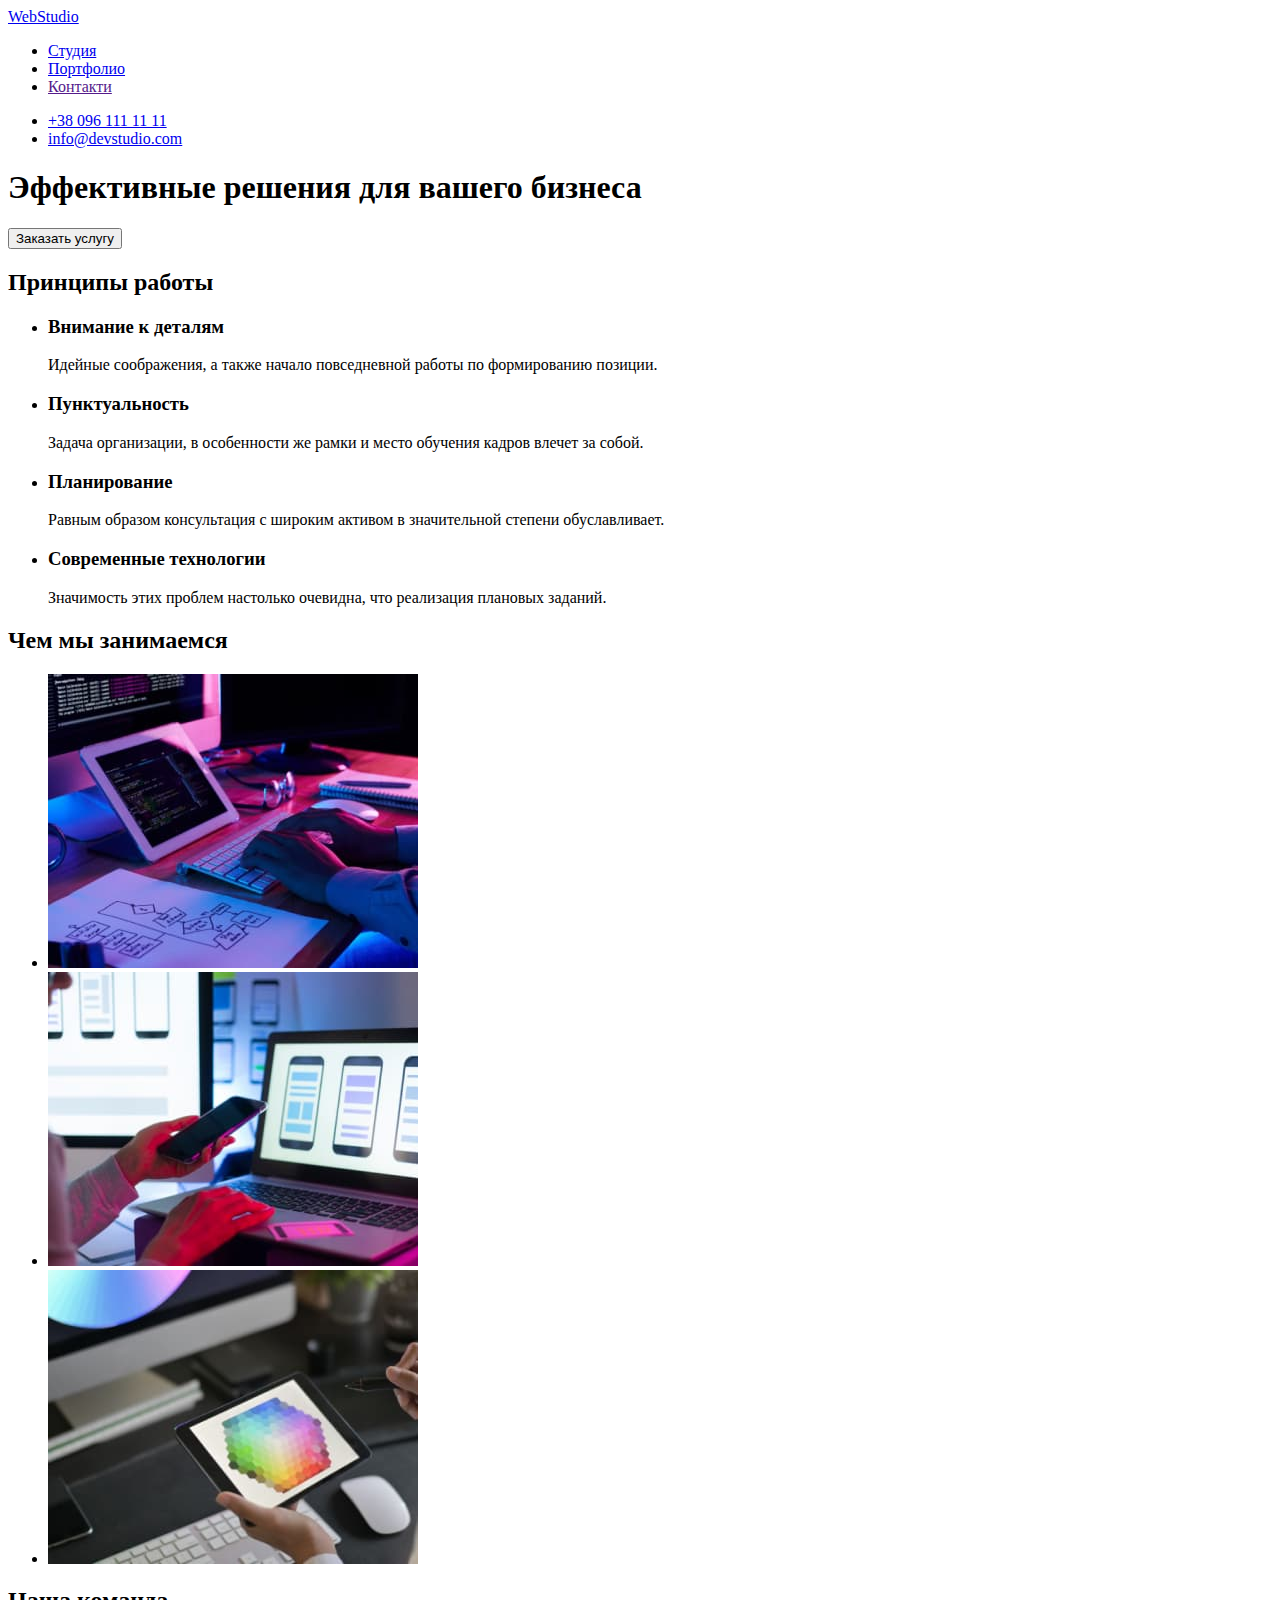
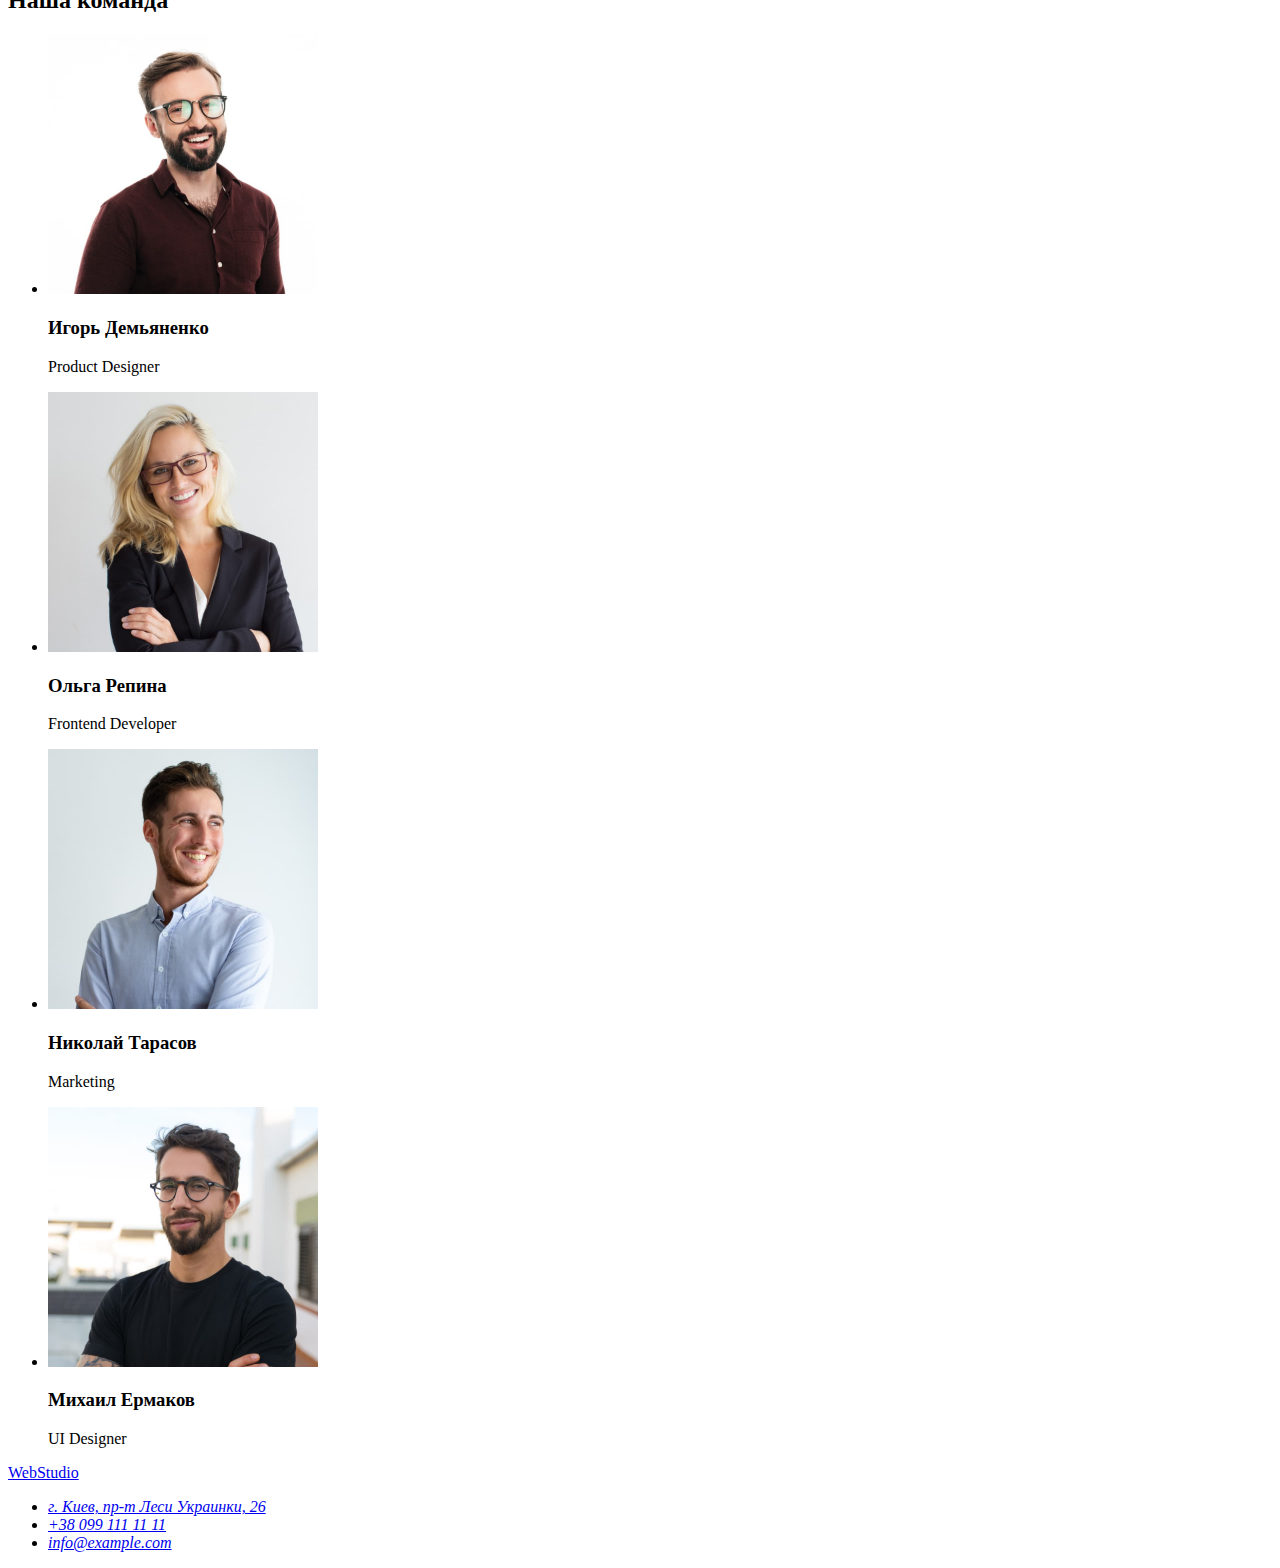
==== index.html @ c74ece43 "Дз-2 верстка сторінки портфоліо" ====
<!DOCTYPE html>
<html lang="ru">
  <head>
    <meta charset="UTF-8" />
    <meta http-equiv="X-UA-Compatible" content="IE=edge" />
    <meta name="viewport" content="width=device-width, initial-scale=1.0" />
    <title>goit-markup-hw-01</title>
  </head>

  <body>
    <header>
      <a href="./index.html">WebStudio</a>
      <nav>
        <ul>
          <li><a href="index.html" class="link current">Студия</a></li>
          <li><a href="portfolio.html">Портфолио</a></li>
          <li><a href="">Контакти</a></li>
        </ul>
      </nav>
      <ul>
        <li>
          <a href="tel:+380961111111">+38 096 111 11 11</a>
        </li>
        <li>
          <a href="mailto:info@devstudio.com">info@devstudio.com</a>
        </li>
      </ul>
    </header>
    <main>
      <section>
        <h1>Эффективные решения для вашего бизнеса</h1>
        <button type="button">Заказать услугу</button>
      </section>
      <section>
        <h2>Принципы работы</h2>
        <ul>
          <li>
            <h3>Внимание к деталям</h3>
            <p>
              Идейные соображения, а также начало повседневной работы по
              формированию позиции.
            </p>
          </li>
          <li>
            <h3>Пунктуальность</h3>
            <p>
              Задача организации, в особенности же рамки и место обучения кадров
              влечет за собой.
            </p>
          </li>
          <li>
            <h3>Планирование</h3>
            <p>
              Равным образом консультация с широким активом в значительной
              степени обуславливает.
            </p>
          </li>
          <li>
            <h3>Современные технологии</h3>
            <p>
              Значимость этих проблем настолько очевидна, что реализация
              плановых заданий.
            </p>
          </li>
        </ul>
      </section>
      <section>
        <h2>Чем мы занимаемся</h2>
        <ul>
          <li>
            <img
              src="./images/box-1.jpg"
              width="370"
              height="294"
              alt="Написання коду"
            />
          </li>
          <li>
            <img
              src="./images/box-2.jpg"
              width="370"
              height="294"
              alt="Дизайн екранів"
            />
          </li>
          <li>
            <img
              src="./images/box-3.jpg"
              width="370"
              height="294"
              alt="Оформлення кольором"
            />
          </li>
        </ul>
      </section>
      <section>
        <h2>Наша команда</h2>
        <ul>
          <li>
            <img
              src="./images/img-1.jpg"
              width="270"
              height="260"
              alt="Игорь Демьяненко"
            />
            <h3>Игорь Демьяненко</h3>
            <p lang="en">Product Designer</p>
          </li>
          <li>
            <img
              src="./images/img-2.jpg"
              width="270"
              height="260"
              alt="Ольга Репина"
            />
            <h3>Ольга Репина</h3>
            <p lang="en">Frontend Developer</p>
          </li>
          <li>
            <img
              src="./images/img-3.jpg"
              width="270"
              height="260"
              alt="Николай Тарасов"
            />
            <h3>Николай Тарасов</h3>
            <p lang="en">Marketing</p>
          </li>
          <li>
            <img
              src="./images/img-4.jpg"
              width="270"
              height="260"
              alt="Михаил Ермаков"
            />
            <h3>Михаил Ермаков</h3>
            <p lang="en">UI Designer</p>
          </li>
        </ul>
      </section>
    </main>

    <footer>
      <a href="WebStudio">WebStudio</a>
      <address>
        <ul>
          <li>
            <a
              href="https://goo.gl/maps/Q8eix4cUSPxJvjgE8"
              target="_blank"
              rel="noopener noreferrer"
              >г. Киев, пр-т Леси Украинки, 26</a
            >
          </li>
          <li><a href="tel:+380991111111">+38 099 111 11 11</a></li>
          <li><a href="mailto:info@example.com">info@example.com</a></li>
        </ul>
      </address>
    </footer>
  </body>
</html>
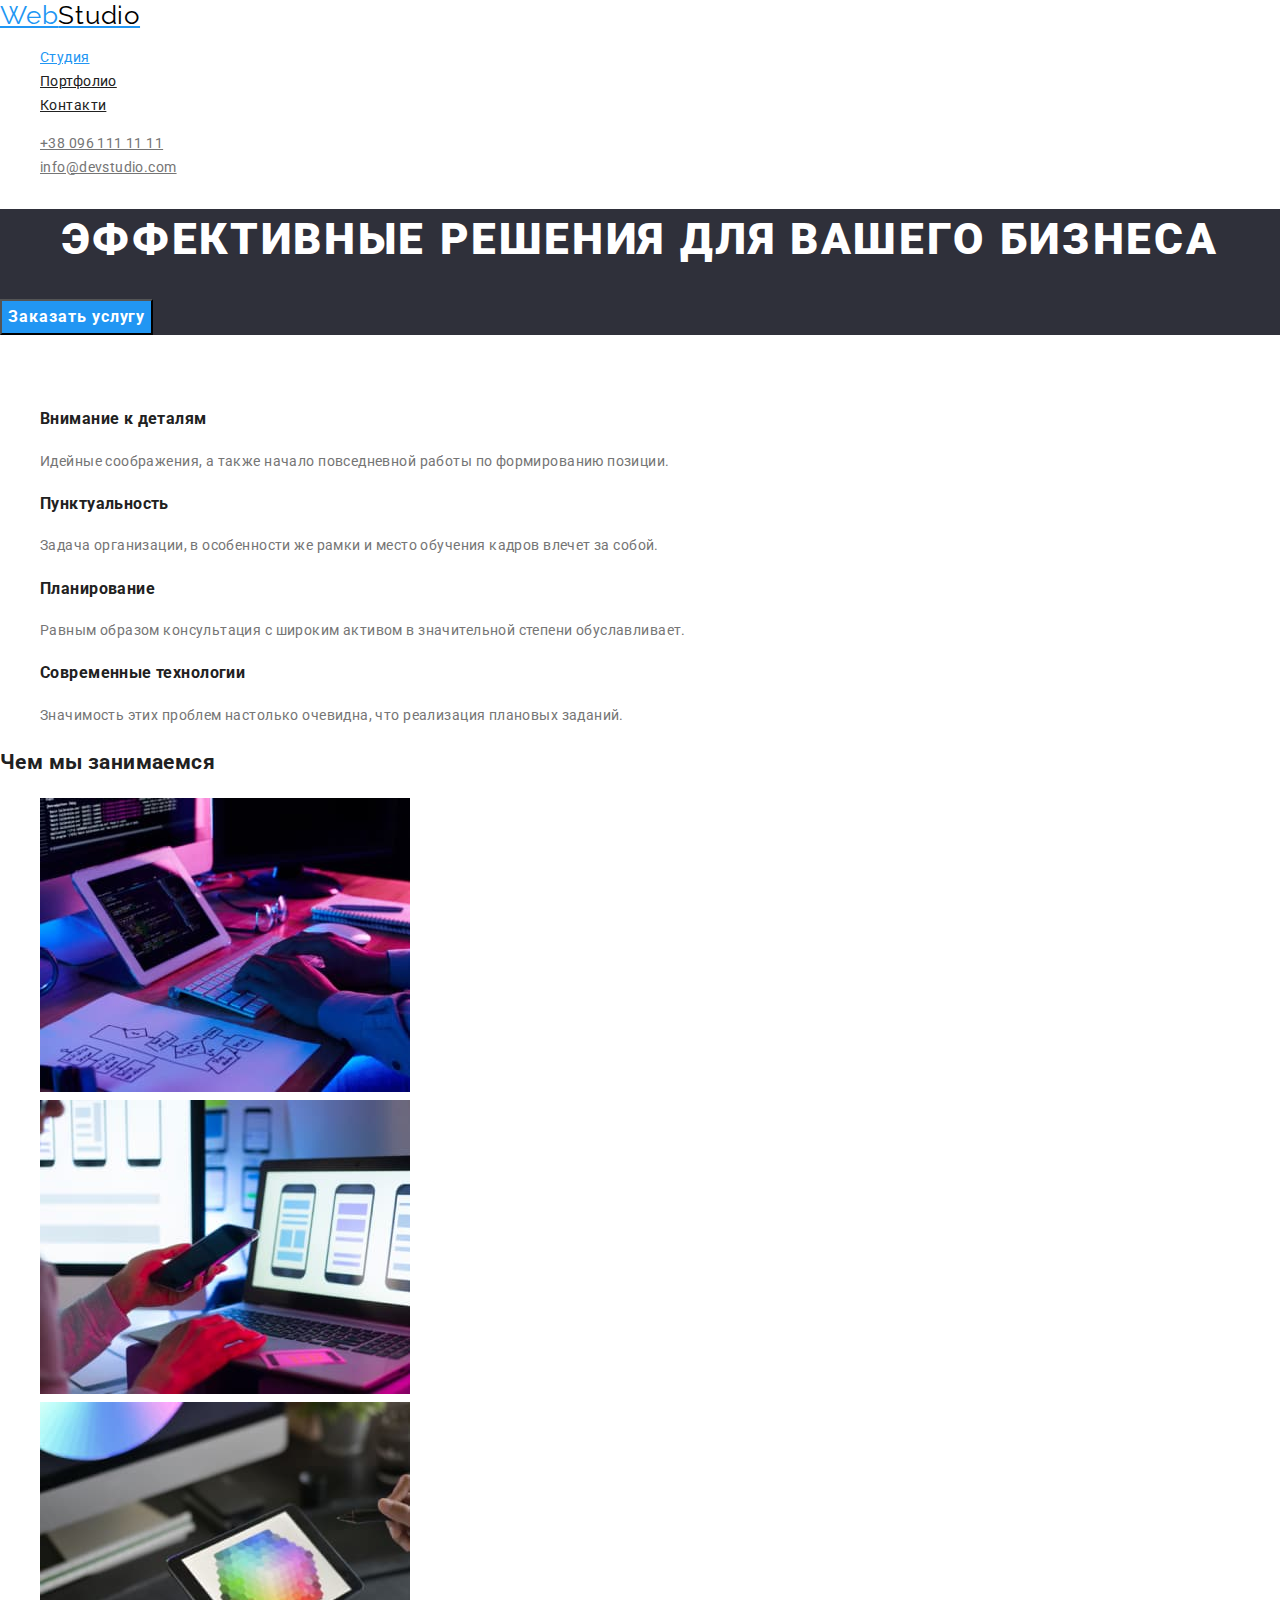
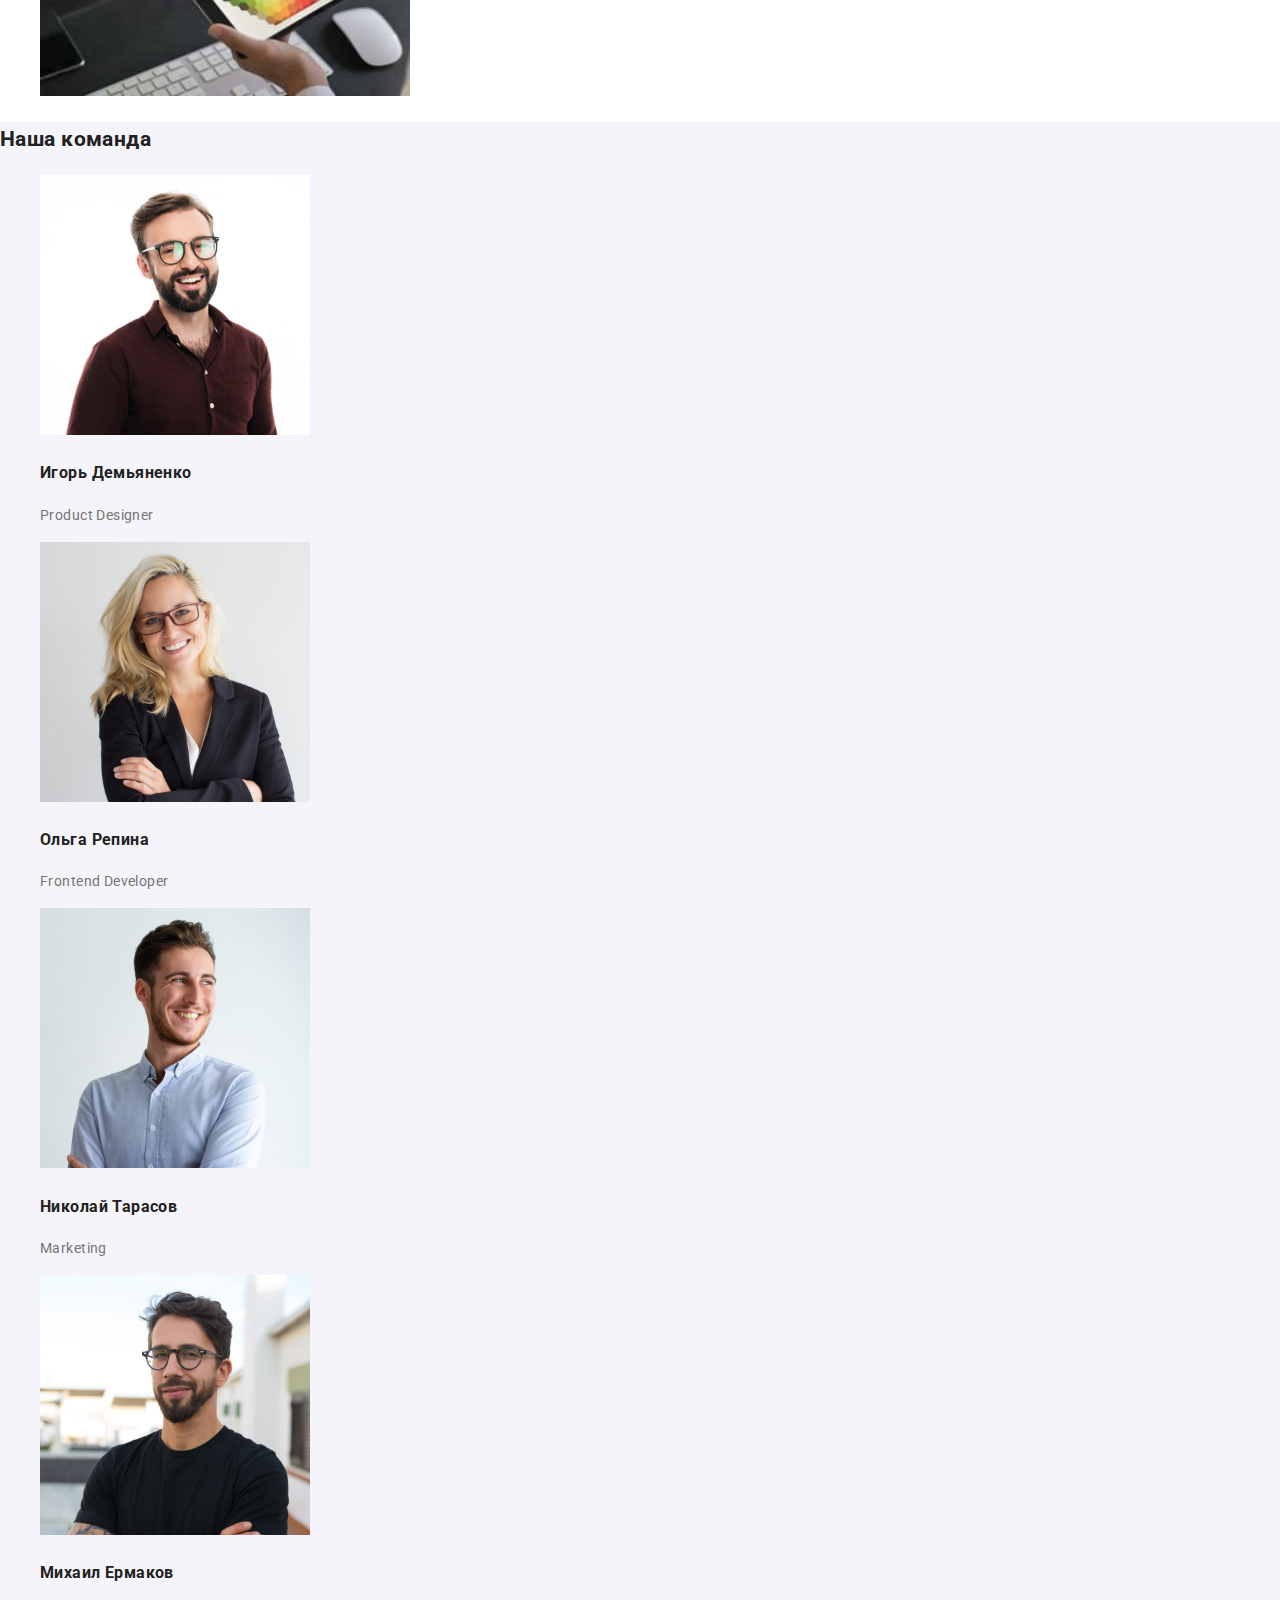
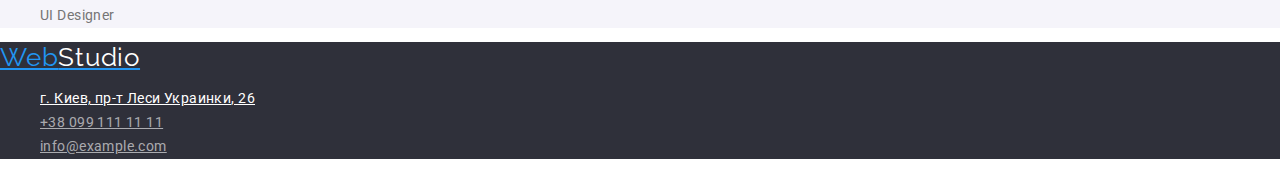
==== commit 1a775b4e: "sunday11.04" ====
--- a/index.html
+++ b/index.html
@@ -5,58 +5,68 @@
     <meta http-equiv="X-UA-Compatible" content="IE=edge" />
     <meta name="viewport" content="width=device-width, initial-scale=1.0" />
     <title>goit-markup-hw-01</title>
+    <link rel="preconnect" href="https://fonts.gstatic.com">
+<link href="https://fonts.googleapis.com/css2?family=Raleway:wght@700&family=Roboto:wght@400;500;700;900&display=swap" rel="stylesheet">
+   <link rel="stylesheet" href="https://cdnjs.cloudflare.com/ajax/libs/modern-normalize/1.0.0/modern-normalize.css">
+<link rel="stylesheet" href="./css/styles.css" />
   </head>
 
   <body>
     <header>
-      <a href="./index.html">WebStudio</a>
-      <nav>
+      <a href="./index.html" class="logo">Web<span class="logo-span">Studio</span></a>
+      <nav class="site-nav">
         <ul>
-          <li><a href="index.html" class="link current">Студия</a></li>
-          <li><a href="portfolio.html">Портфолио</a></li>
-          <li><a href="">Контакти</a></li>
+          <li>
+            <a href="./index.html" class="link current">Студия</a>
+          </li>
+          <li><a href="./portfolio.html" class="link">Портфолио</a></li>
+          <li><a href="" class="link">Контакти</a></li>
         </ul>
       </nav>
-      <ul>
+     <ul>
         <li>
-          <a href="tel:+380961111111">+38 096 111 11 11</a>
+          <a href="tel:+380961111111" class="tel">+38 096 111 11 11</a>
         </li>
         <li>
-          <a href="mailto:info@devstudio.com">info@devstudio.com</a>
+          <a href="mailto:info@devstudio.com" class="mail"
+            >info@devstudio.com</a
+          >
         </li>
       </ul>
     </header>
     <main>
-      <section>
-        <h1>Эффективные решения для вашего бизнеса</h1>
-        <button type="button">Заказать услугу</button>
+      <!--секція герой-->
+      <section class="hero">
+        <h1 class="hero-title">Эффективные решения для вашего бизнеса</h1>
+        <button type="button" class="button hero-btn">Заказать услугу</button>
       </section>
-      <section>
-        <h2>Принципы работы</h2>
-        <ul>
+      <!--секція принципи роботи-->
+      <section class="section">
+        <h2 class="hidden">Принципы работы</h2>
+        <ul class="">
           <li>
-            <h3>Внимание к деталям</h3>
+            <h3 class="section-title">Внимание к деталям</h3>
             <p>
               Идейные соображения, а также начало повседневной работы по
               формированию позиции.
             </p>
           </li>
           <li>
-            <h3>Пунктуальность</h3>
+            <h3 class="section-title">Пунктуальность</h3>
             <p>
               Задача организации, в особенности же рамки и место обучения кадров
               влечет за собой.
             </p>
           </li>
           <li>
-            <h3>Планирование</h3>
+            <h3 class="section-title">Планирование</h3>
             <p>
               Равным образом консультация с широким активом в значительной
               степени обуславливает.
             </p>
           </li>
           <li>
-            <h3>Современные технологии</h3>
+            <h3 class="section-title">Современные технологии</h3>
             <p>
               Значимость этих проблем настолько очевидна, что реализация
               плановых заданий.
@@ -64,8 +74,9 @@
           </li>
         </ul>
       </section>
-      <section>
-        <h2>Чем мы занимаемся</h2>
+      <!--секція перелік послуг-->
+      <section class="section">
+        <h2 class="section-title">Чем мы занимаемся</h2>
         <ul>
           <li>
             <img
@@ -92,9 +103,10 @@
             />
           </li>
         </ul>
-      </section>
-      <section>
-        <h2>Наша команда</h2>
+      </section class="section">
+      <!--секція команда-->
+      <section class="section-team">
+        <h2 class="section-title">Наша команда</h2>
         <ul>
           <li>
             <img
@@ -103,7 +115,7 @@
               height="260"
               alt="Игорь Демьяненко"
             />
-            <h3>Игорь Демьяненко</h3>
+            <h3 class="section-title">Игорь Демьяненко</h3>
             <p lang="en">Product Designer</p>
           </li>
           <li>
@@ -113,7 +125,7 @@
               height="260"
               alt="Ольга Репина"
             />
-            <h3>Ольга Репина</h3>
+            <h3 class="section-title">Ольга Репина</h3>
             <p lang="en">Frontend Developer</p>
           </li>
           <li>
@@ -123,7 +135,7 @@
               height="260"
               alt="Николай Тарасов"
             />
-            <h3>Николай Тарасов</h3>
+            <h3 class="section-title">Николай Тарасов</h3>
             <p lang="en">Marketing</p>
           </li>
           <li>
@@ -133,15 +145,15 @@
               height="260"
               alt="Михаил Ермаков"
             />
-            <h3>Михаил Ермаков</h3>
+            <h3 class="section-title">Михаил Ермаков</h3>
             <p lang="en">UI Designer</p>
           </li>
         </ul>
       </section>
     </main>
-
-    <footer>
-      <a href="WebStudio">WebStudio</a>
+    <!--футер-->
+    <footer class="footer">
+       <a href="./index.html" class="logo">Web<span class="logo-span-footer">Studio</span></a>
       <address>
         <ul>
           <li>
@@ -149,11 +161,18 @@
               href="https://goo.gl/maps/Q8eix4cUSPxJvjgE8"
               target="_blank"
               rel="noopener noreferrer"
+              class="address office"
               >г. Киев, пр-т Леси Украинки, 26</a
             >
           </li>
-          <li><a href="tel:+380991111111">+38 099 111 11 11</a></li>
-          <li><a href="mailto:info@example.com">info@example.com</a></li>
+          <li>
+            <a href="tel:+380991111111" class="address">+38 099 111 11 11</a>
+          </li>
+          <li>
+            <a href="mailto:info@example.com" class="address"
+              >info@example.com</a
+            >
+          </li>
         </ul>
       </address>
     </footer>
--- a/css/styles.css
+++ b/css/styles.css
@@ -0,0 +1,126 @@
+/* основний колір фону #ffffff*/
+/*  колір тексту заголовків #212121 */
+/*  колір тексту абзаців #757575 */
+/* акцентні кольори: блакитний- #2196F3; білий-#FFFFFF */
+/* футер і герой - background: #2F303A; */
+/* команда, кнопки фільтру- background: #F5F4FA */
+/* рамки- border: 1px solid #EEEEEE; */
+:root {
+  --primary-text-color: #757575;
+  --title-text-color: #212121;
+  --accent-color: #2196f3;
+  --white-color: #ffffff;
+  --secondary-bg-color: #f5f4fa;
+  --darck-bg-color: #2f303a;
+  --main-font: "Roboto", sans-serif;
+  --logo-font: "Raleway", sans-serif;
+}
+body {
+  background: var(--white-color);
+  color: var(--primary-text-color);
+  font-family: var(--main-font);
+  font-size: 14px;
+  line-height: 1.71;
+  letter-spacing: 0.03em;
+}
+ul {
+  list-style: none;
+}
+/* site-nav */
+.site-nav .link {
+  color: var(--title-text-color);
+}
+.site-nav .link:hover,
+.site-nav .link:focus {
+  color: var(--accent-color);
+}
+.site-nav .link.current {
+  color: var(--accent-color);
+}
+.logo {
+  font-family: var(--logo-font);
+  font-size: 26px;
+  line-height: 31px;
+  letter-spacing: 0.03em;
+  color: var(--accent-color);
+}
+.logo-span {
+  color: #000000;
+}
+.mail,
+.tel {
+  color: var(--primary-text-color);
+}
+.tel:hover,
+.tel:focus {
+  color: var(--accent-color);
+}
+.mail:hover,
+.mail:focus {
+  color: var(--accent-color);
+}
+
+/* hero */
+
+.hero {
+  background: var(--darck-bg-color);
+  color: var(--white-color);
+}
+.hero-title {
+  font-weight: 900;
+  font-size: 44px;
+  line-height: 60px;
+  text-align: center;
+  letter-spacing: 0.06em;
+  text-transform: uppercase;
+}
+.hero-btn {
+  background-color: var(--accent-color);
+  font-weight: bold;
+  font-size: 16px;
+  line-height: 30px;
+  display: flex;
+  align-items: center;
+  text-align: center;
+  letter-spacing: 0.06em;
+  color: var(--white-color);
+}
+/* main */
+.section-title {
+  color: var(--title-text-color);
+}
+.hidden {
+  visibility: hidden;
+}
+/* section-team */
+.section-team {
+  background-color: var(--secondary-bg-color);
+}
+/* footer */
+.footer {
+  background-color: var(--darck-bg-color);
+}
+.logo-span-footer {
+  color: var(--white-color);
+}
+.address {
+  color: rgba(255, 255, 255, 0.6);
+  font-style: normal;
+}
+.address.office {
+  color: var(--white-color);
+}
+/* portfoio page */
+.filter-btn {
+  font-weight: 500;
+  font-size: 16px;
+  line-height: 26px;
+  text-align: center;
+  letter-spacing: 0.03em;
+  color: var(--title-text-color);
+  background: var(--secondary-bg-color);
+}
+.filter-btn:hover,
+.filter-btn:focus {
+  background-color: var(--accent-color);
+}
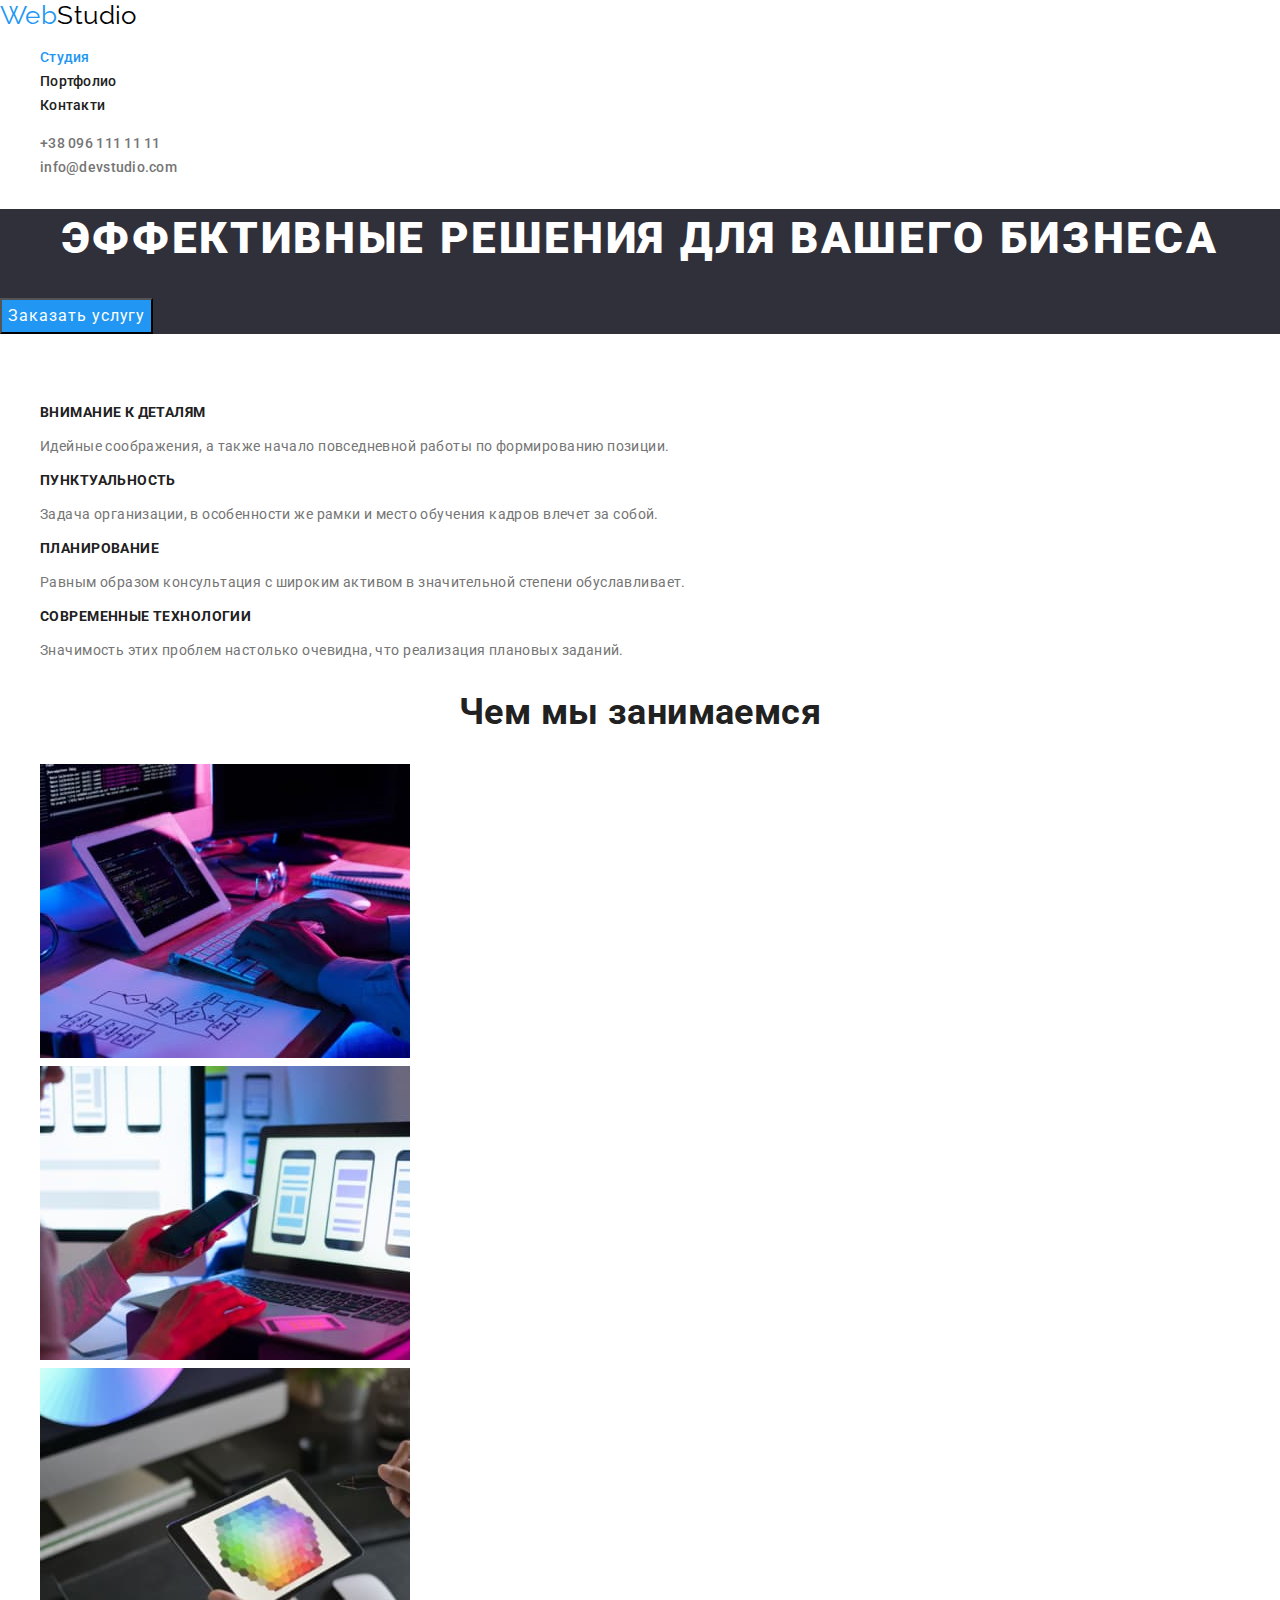
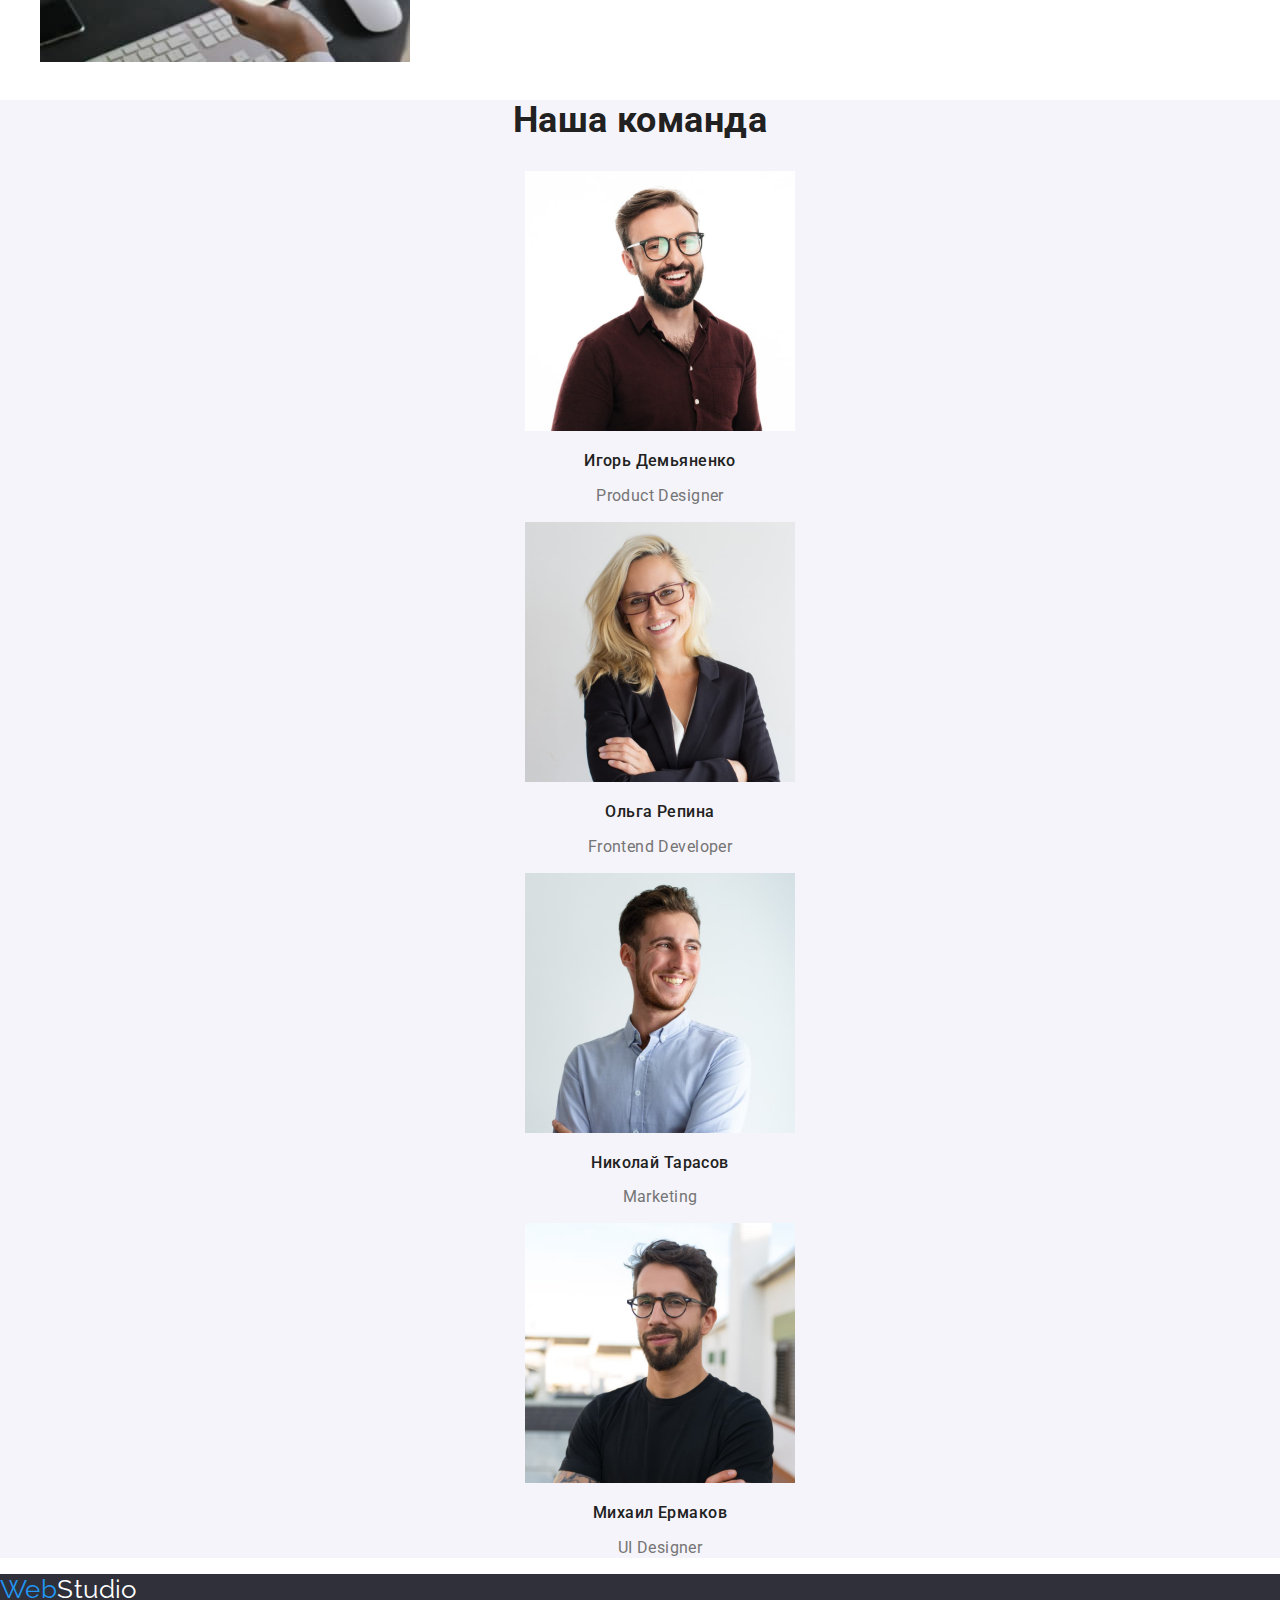
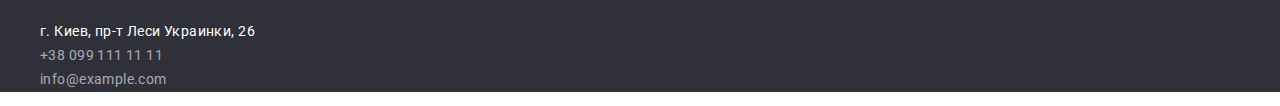
==== commit dd680546: "ДЗ-2 готово" ====
--- a/index.html
+++ b/index.html
@@ -41,9 +41,9 @@
         <button type="button" class="button hero-btn">Заказать услугу</button>
       </section>
       <!--секція принципи роботи-->
-      <section class="section">
+      <section class="section about">
         <h2 class="hidden">Принципы работы</h2>
-        <ul class="">
+        <ul>
           <li>
             <h3 class="section-title">Внимание к деталям</h3>
             <p>
@@ -115,7 +115,7 @@
               height="260"
               alt="Игорь Демьяненко"
             />
-            <h3 class="section-title">Игорь Демьяненко</h3>
+            <h3 class="section-title team-title">Игорь Демьяненко</h3>
             <p lang="en">Product Designer</p>
           </li>
           <li>
@@ -125,7 +125,7 @@
               height="260"
               alt="Ольга Репина"
             />
-            <h3 class="section-title">Ольга Репина</h3>
+            <h3 class="section-title team-title">Ольга Репина</h3>
             <p lang="en">Frontend Developer</p>
           </li>
           <li>
@@ -135,7 +135,7 @@
               height="260"
               alt="Николай Тарасов"
             />
-            <h3 class="section-title">Николай Тарасов</h3>
+            <h3 class="section-title team-title">Николай Тарасов</h3>
             <p lang="en">Marketing</p>
           </li>
           <li>
@@ -145,7 +145,7 @@
               height="260"
               alt="Михаил Ермаков"
             />
-            <h3 class="section-title">Михаил Ермаков</h3>
+            <h3 class="section-title team-title">Михаил Ермаков</h3>
             <p lang="en">UI Designer</p>
           </li>
         </ul>
@@ -154,22 +154,22 @@
     <!--футер-->
     <footer class="footer">
        <a href="./index.html" class="logo">Web<span class="logo-span-footer">Studio</span></a>
-      <address>
+      <address class="address">
         <ul>
           <li>
             <a
               href="https://goo.gl/maps/Q8eix4cUSPxJvjgE8"
               target="_blank"
               rel="noopener noreferrer"
-              class="address office"
+              class="address-link office"
               >г. Киев, пр-т Леси Украинки, 26</a
             >
           </li>
           <li>
-            <a href="tel:+380991111111" class="address">+38 099 111 11 11</a>
+            <a href="tel:+380991111111" class="address-link">+38 099 111 11 11</a>
           </li>
           <li>
-            <a href="mailto:info@example.com" class="address"
+            <a href="mailto:info@example.com" class="address-link"
               >info@example.com</a
             >
           </li>
--- a/css/styles.css
+++ b/css/styles.css
@@ -29,6 +29,11 @@
 /* site-nav */
 .site-nav .link {
   color: var(--title-text-color);
+  text-decoration: none;
+  font-weight: 500;
+  font-size: 14px;
+  line-height: 1.14;
+  letter-spacing: 0.02em;
 }
 .site-nav .link:hover,
 .site-nav .link:focus {
@@ -40,9 +45,9 @@
 .logo {
   font-family: var(--logo-font);
   font-size: 26px;
-  line-height: 31px;
-  letter-spacing: 0.03em;
+  line-height: 1.19;
   color: var(--accent-color);
+  text-decoration: none;
 }
 .logo-span {
   color: #000000;
@@ -50,6 +55,11 @@
 .mail,
 .tel {
   color: var(--primary-text-color);
+  text-decoration: none;
+  font-weight: 500;
+  font-size: 14px;
+  line-height: 1.14;
+  letter-spacing: 0.02em;
 }
 .tel:hover,
 .tel:focus {
@@ -69,16 +79,15 @@
 .hero-title {
   font-weight: 900;
   font-size: 44px;
-  line-height: 60px;
+  line-height: 1.36;
   text-align: center;
   letter-spacing: 0.06em;
   text-transform: uppercase;
 }
 .hero-btn {
   background-color: var(--accent-color);
-  font-weight: bold;
   font-size: 16px;
-  line-height: 30px;
+  line-height: 1.87;
   display: flex;
   align-items: center;
   text-align: center;
@@ -88,14 +97,33 @@
 /* main */
 .section-title {
   color: var(--title-text-color);
+  font-size: 36px;
+  line-height: 1.16;
+  text-align: center;
 }
+.about .section-title {
+  font-size: 14px;
+  line-height: 1.14;
+  text-transform: uppercase;
+  text-align: left;
+}
+
 .hidden {
   visibility: hidden;
 }
 /* section-team */
 .section-team {
   background-color: var(--secondary-bg-color);
+  font-size: 16px;
+  line-height: 1.18;
+  text-align: center;
 }
+.team-title {
+  font-weight: 500;
+  font-size: 16px;
+  line-height: 1.18;
+}
+
 /* footer */
 .footer {
   background-color: var(--darck-bg-color);
@@ -103,22 +131,31 @@
 .logo-span-footer {
   color: var(--white-color);
 }
-.address {
+.address-link {
   color: rgba(255, 255, 255, 0.6);
   font-style: normal;
+  text-decoration: none;
 }
-.address.office {
+.address-link.office {
   color: var(--white-color);
 }
 /* portfoio page */
+.portfolio {
+  font-size: 16px;
+  line-height: 1.87;
+}
+.portfolio .section-title {
+  text-align: left;
+  font-size: 18px;
+  line-height: 2;
+  letter-spacing: 0.06em;
+}
 .filter-btn {
-  font-weight: 500;
-  font-size: 16px;
-  line-height: 26px;
-  text-align: center;
-  letter-spacing: 0.03em;
   color: var(--title-text-color);
   background: var(--secondary-bg-color);
+  font-weight: 500;
+  line-height: 1.62;
+  text-align: center;
 }
 .filter-btn:hover,
 .filter-btn:focus {
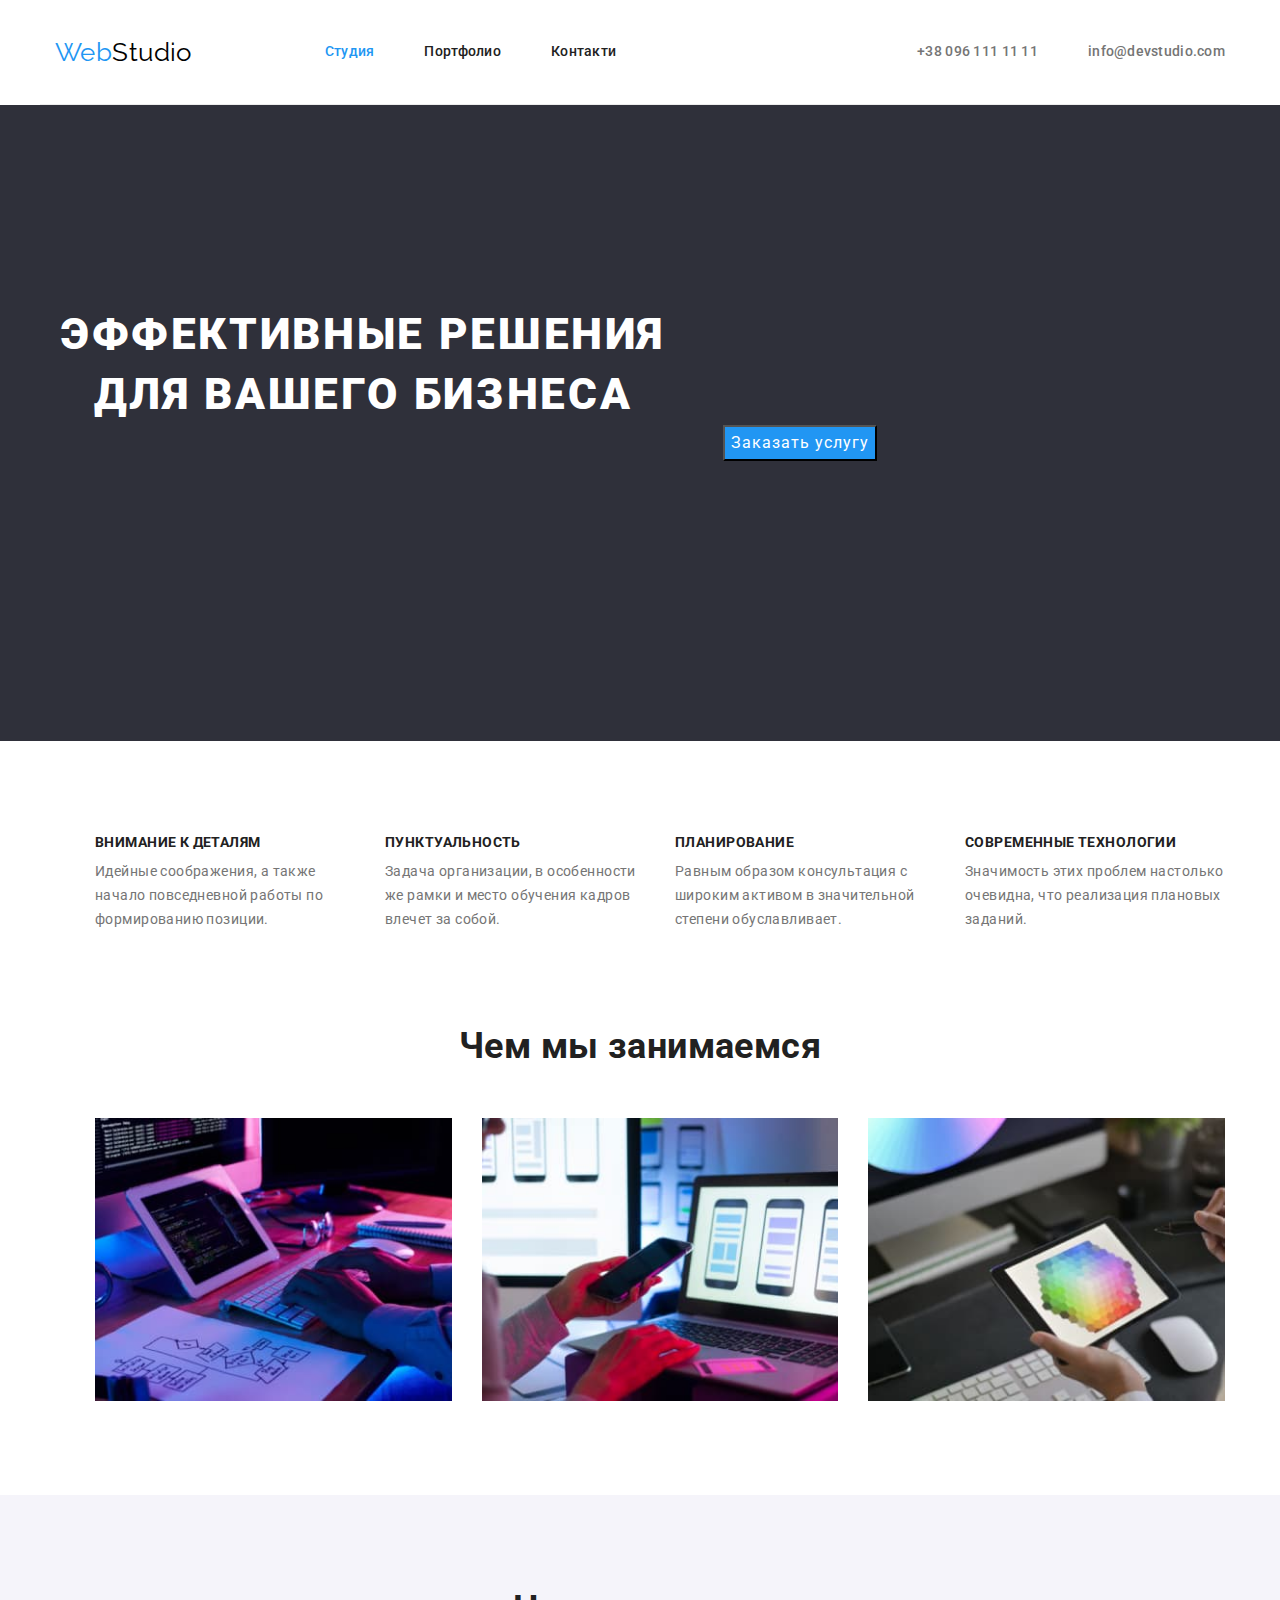
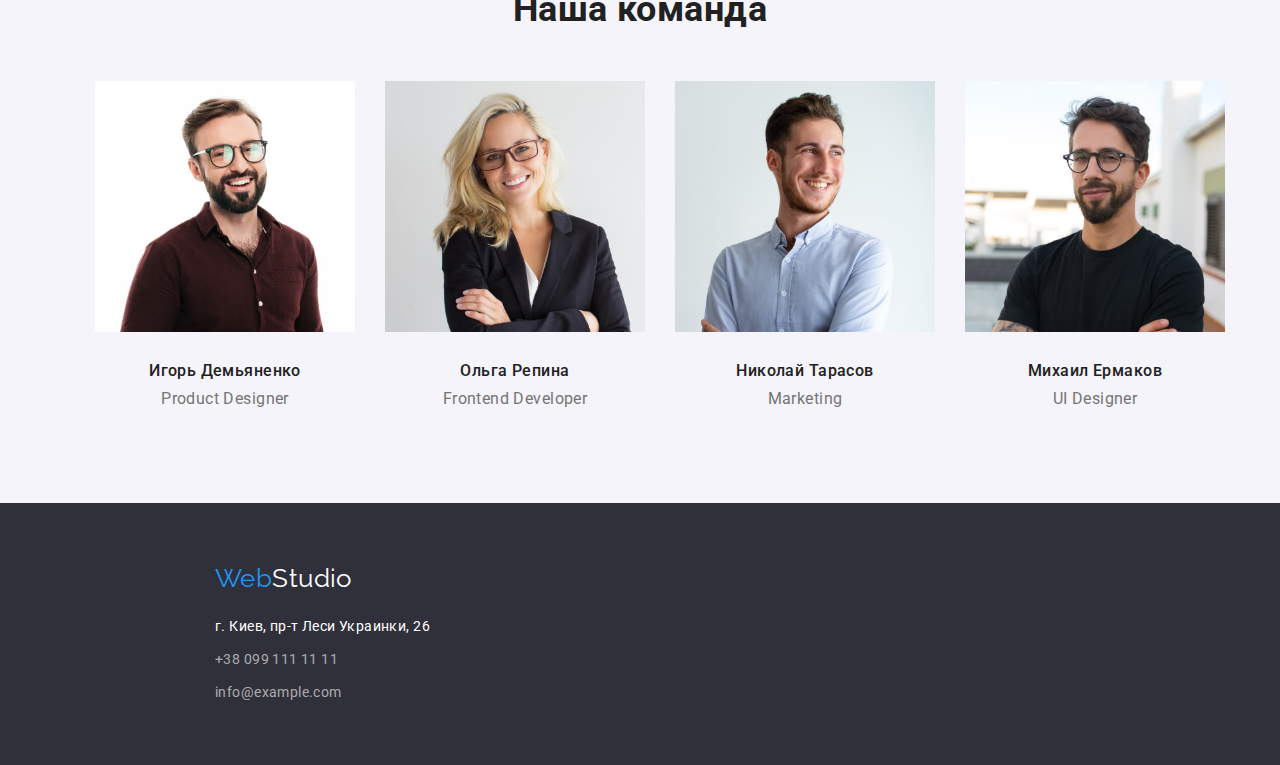
==== commit 97348ef8: "ДЗ-3 чернетка" ====
--- a/index.html
+++ b/index.html
@@ -5,176 +5,202 @@
     <meta http-equiv="X-UA-Compatible" content="IE=edge" />
     <meta name="viewport" content="width=device-width, initial-scale=1.0" />
     <title>goit-markup-hw-01</title>
-    <link rel="preconnect" href="https://fonts.gstatic.com">
-<link href="https://fonts.googleapis.com/css2?family=Raleway:wght@700&family=Roboto:wght@400;500;700;900&display=swap" rel="stylesheet">
-   <link rel="stylesheet" href="https://cdnjs.cloudflare.com/ajax/libs/modern-normalize/1.0.0/modern-normalize.css">
-<link rel="stylesheet" href="./css/styles.css" />
+    <link rel="preconnect" href="https://fonts.gstatic.com" />
+    <link
+      href="https://fonts.googleapis.com/css2?family=Raleway:wght@700&family=Roboto:wght@400;500;700;900&display=swap"
+      rel="stylesheet"
+    />
+    <link
+      rel="stylesheet"
+      href="https://cdnjs.cloudflare.com/ajax/libs/modern-normalize/1.0.0/modern-normalize.css"
+    />
+    <link rel="stylesheet" href="./css/styles.css" />
   </head>
 
   <body>
     <header>
-      <a href="./index.html" class="logo">Web<span class="logo-span">Studio</span></a>
-      <nav class="site-nav">
-        <ul>
-          <li>
-            <a href="./index.html" class="link current">Студия</a>
+      <div class="container header">
+        <a href="./index.html" class="logo"
+          >Web<span class="logo-span">Studio</span></a
+        >
+        <nav class="nav">
+          <ul class="site-nav">
+            <li class="item">
+              <a href="./index.html" class="link current">Студия</a>
+            </li>
+            <li class="item">
+              <a href="./portfolio.html" class="link">Портфолио</a>
+            </li>
+            <li class="item"><a href="" class="link">Контакти</a></li>
+          </ul>
+        </nav>
+        <ul class="contacts-header">
+          <li class="item">
+            <a href="tel:+380961111111" class="tel">+38 096 111 11 11</a>
           </li>
-          <li><a href="./portfolio.html" class="link">Портфолио</a></li>
-          <li><a href="" class="link">Контакти</a></li>
+          <li class="item">
+            <a href="mailto:info@devstudio.com" class="mail"
+              >info@devstudio.com</a
+            >
+          </li>
         </ul>
-      </nav>
-     <ul>
-        <li>
-          <a href="tel:+380961111111" class="tel">+38 096 111 11 11</a>
-        </li>
-        <li>
-          <a href="mailto:info@devstudio.com" class="mail"
-            >info@devstudio.com</a
-          >
-        </li>
-      </ul>
+      </div>
     </header>
     <main>
       <!--секція герой-->
       <section class="hero">
-        <h1 class="hero-title">Эффективные решения для вашего бизнеса</h1>
-        <button type="button" class="button hero-btn">Заказать услугу</button>
+        <div class="container hero-cont">
+          <h1 class="hero-title">Эффективные решения для вашего бизнеса</h1>
+          <button type="button" class="button hero-btn">Заказать услугу</button>
+        </div>
       </section>
       <!--секція принципи роботи-->
+      <section class="section principles">
+        <div class="container">
+          <h2 class="hidden">Принципы работы</h2>
+          <ul class="principles-list">
+            <li class="item">
+              <h3 class="section-title">Внимание к деталям</h3>
+              <p>
+                Идейные соображения, а также начало повседневной работы по
+                формированию позиции.
+              </p>
+            </li>
+            <li class="item">
+              <h3 class="section-title">Пунктуальность</h3>
+              <p>
+                Задача организации, в особенности же рамки и место обучения
+                кадров влечет за собой.
+              </p>
+            </li>
+            <li class="item">
+              <h3 class="section-title">Планирование</h3>
+              <p>
+                Равным образом консультация с широким активом в значительной
+                степени обуславливает.
+              </p>
+            </li>
+            <li class="item">
+              <h3 class="section-title">Современные технологии</h3>
+              <p>
+                Значимость этих проблем настолько очевидна, что реализация
+                плановых заданий.
+              </p>
+            </li>
+          </ul>
+        </div>
+      </section>
+      <!--секція перелік послуг-->
       <section class="section about">
-        <h2 class="hidden">Принципы работы</h2>
-        <ul>
-          <li>
-            <h3 class="section-title">Внимание к деталям</h3>
-            <p>
-              Идейные соображения, а также начало повседневной работы по
-              формированию позиции.
-            </p>
-          </li>
-          <li>
-            <h3 class="section-title">Пунктуальность</h3>
-            <p>
-              Задача организации, в особенности же рамки и место обучения кадров
-              влечет за собой.
-            </p>
-          </li>
-          <li>
-            <h3 class="section-title">Планирование</h3>
-            <p>
-              Равным образом консультация с широким активом в значительной
-              степени обуславливает.
-            </p>
-          </li>
-          <li>
-            <h3 class="section-title">Современные технологии</h3>
-            <p>
-              Значимость этих проблем настолько очевидна, что реализация
-              плановых заданий.
-            </p>
-          </li>
-        </ul>
-      </section>
-      <!--секція перелік послуг-->
-      <section class="section">
-        <h2 class="section-title">Чем мы занимаемся</h2>
-        <ul>
-          <li>
-            <img
-              src="./images/box-1.jpg"
-              width="370"
-              height="294"
-              alt="Написання коду"
-            />
-          </li>
-          <li>
-            <img
-              src="./images/box-2.jpg"
-              width="370"
-              height="294"
-              alt="Дизайн екранів"
-            />
-          </li>
-          <li>
-            <img
-              src="./images/box-3.jpg"
-              width="370"
-              height="294"
-              alt="Оформлення кольором"
-            />
-          </li>
-        </ul>
-      </section class="section">
+        <div class="container about-cont">
+          <h2 class="section-title">Чем мы занимаемся</h2>
+          <ul class="list-about">
+            <li class="item">
+              <img
+                src="./images/box-1.jpg"
+                width="370"
+                height="294"
+                alt="Написання коду"
+              />
+            </li>
+            <li class="item">
+              <img
+                src="./images/box-2.jpg"
+                width="370"
+                height="294"
+                alt="Дизайн екранів"
+              />
+            </li>
+            <li class="item">
+              <img
+                src="./images/box-3.jpg"
+                width="370"
+                height="294"
+                alt="Оформлення кольором"
+              />
+            </li>
+          </ul>
+        </div>
+      </section>
       <!--секція команда-->
       <section class="section-team">
-        <h2 class="section-title">Наша команда</h2>
-        <ul>
-          <li>
-            <img
-              src="./images/img-1.jpg"
-              width="270"
-              height="260"
-              alt="Игорь Демьяненко"
-            />
-            <h3 class="section-title team-title">Игорь Демьяненко</h3>
-            <p lang="en">Product Designer</p>
-          </li>
-          <li>
-            <img
-              src="./images/img-2.jpg"
-              width="270"
-              height="260"
-              alt="Ольга Репина"
-            />
-            <h3 class="section-title team-title">Ольга Репина</h3>
-            <p lang="en">Frontend Developer</p>
-          </li>
-          <li>
-            <img
-              src="./images/img-3.jpg"
-              width="270"
-              height="260"
-              alt="Николай Тарасов"
-            />
-            <h3 class="section-title team-title">Николай Тарасов</h3>
-            <p lang="en">Marketing</p>
-          </li>
-          <li>
-            <img
-              src="./images/img-4.jpg"
-              width="270"
-              height="260"
-              alt="Михаил Ермаков"
-            />
-            <h3 class="section-title team-title">Михаил Ермаков</h3>
-            <p lang="en">UI Designer</p>
-          </li>
-        </ul>
+        <div class="container">
+          <h2 class="section-title">Наша команда</h2>
+          <ul class="team-list">
+            <li class="item">
+              <img
+                src="./images/img-1.jpg"
+                width="270"
+                height="260"
+                alt="Игорь Демьяненко"
+              />
+              <h3 class="section-title team-title">Игорь Демьяненко</h3>
+              <p lang="en">Product Designer</p>
+            </li>
+            <li class="item">
+              <img
+                src="./images/img-2.jpg"
+                width="270"
+                height="260"
+                alt="Ольга Репина"
+              />
+              <h3 class="section-title team-title">Ольга Репина</h3>
+              <p lang="en">Frontend Developer</p>
+            </li>
+            <li class="item">
+              <img
+                src="./images/img-3.jpg"
+                width="270"
+                height="260"
+                alt="Николай Тарасов"
+              />
+              <h3 class="section-title team-title">Николай Тарасов</h3>
+              <p lang="en">Marketing</p>
+            </li>
+            <li class="item">
+              <img
+                src="./images/img-4.jpg"
+                width="270"
+                height="260"
+                alt="Михаил Ермаков"
+              />
+              <h3 class="section-title team-title">Михаил Ермаков</h3>
+              <p lang="en">UI Designer</p>
+            </li>
+          </ul>
+        </div>
       </section>
     </main>
     <!--футер-->
     <footer class="footer">
-       <a href="./index.html" class="logo">Web<span class="logo-span-footer">Studio</span></a>
-      <address class="address">
-        <ul>
-          <li>
-            <a
-              href="https://goo.gl/maps/Q8eix4cUSPxJvjgE8"
-              target="_blank"
-              rel="noopener noreferrer"
-              class="address-link office"
-              >г. Киев, пр-т Леси Украинки, 26</a
-            >
-          </li>
-          <li>
-            <a href="tel:+380991111111" class="address-link">+38 099 111 11 11</a>
-          </li>
-          <li>
-            <a href="mailto:info@example.com" class="address-link"
-              >info@example.com</a
-            >
-          </li>
-        </ul>
-      </address>
+      <div class="container footer-cont">
+        <a href="./index.html" class="logo footer-logo"
+          >Web<span class="logo-span-footer">Studio</span></a
+        >
+        <address class="address">
+          <ul class="address-list">
+            <li class="item">
+              <a
+                href="https://goo.gl/maps/Q8eix4cUSPxJvjgE8"
+                target="_blank"
+                rel="noopener noreferrer"
+                class="address-link office"
+                >г. Киев, пр-т Леси Украинки, 26</a
+              >
+            </li>
+            <li class="item">
+              <a href="tel:+380991111111" class="address-link"
+                >+38 099 111 11 11</a
+              >
+            </li>
+            <li class="item">
+              <a href="mailto:info@example.com" class="address-link"
+                >info@example.com</a
+              >
+            </li>
+          </ul>
+        </address>
+      </div>
     </footer>
   </body>
 </html>
--- a/css/styles.css
+++ b/css/styles.css
@@ -15,6 +15,15 @@
   --main-font: "Roboto", sans-serif;
   --logo-font: "Raleway", sans-serif;
 }
+
+html {
+  box-sizing: border-box;
+}
+*,
+* ::before,
+* ::after {
+  box-sizing: inherit;
+}
 body {
   background: var(--white-color);
   color: var(--primary-text-color);
@@ -22,12 +31,64 @@
   font-size: 14px;
   line-height: 1.71;
   letter-spacing: 0.03em;
+  margin: 0;
 }
 ul {
   list-style: none;
 }
+button {
+  cursor: pointer;
+}
+h1,
+h2,
+h3,
+h4,
+h5,
+h6,
+p,
+ul {
+  margin: 0;
+}
+img {
+  display: block;
+  max-width: 100%;
+  height: auto;
+}
+.hidden {
+  visibility: hidden;
+  height: 0;
+}
+.container {
+  width: 1200px;
+  padding-top: 94px;
+  padding-bottom: 94px;
+  padding-right: 15px;
+  padding-left: 15px;
+  margin: 0 auto;
+}
+
 /* site-nav */
+.header {
+  border: 1px solid #ececec;
+  border-top: none;
+  border-left: none;
+  border-right: none;
+
+  align-items: center;
+  padding-top: 24px;
+  padding-bottom: 24px;
+}
+
+.header,
+.site-nav {
+  display: flex;
+}
+
 .site-nav .link {
+  display: block;
+  padding-top: 20px;
+  padding-bottom: 20px;
+
   color: var(--title-text-color);
   text-decoration: none;
   font-weight: 500;
@@ -42,7 +103,13 @@
 .site-nav .link.current {
   color: var(--accent-color);
 }
+.site-nav .item + .item,
+.contacts-header .item + .item {
+  margin-left: 50px;
+}
 .logo {
+  margin-right: 93px;
+
   font-family: var(--logo-font);
   font-size: 26px;
   line-height: 1.19;
@@ -52,6 +119,11 @@
 .logo-span {
   color: #000000;
 }
+.contacts-header {
+  display: flex;
+  margin-left: auto;
+}
+
 .mail,
 .tel {
   color: var(--primary-text-color);
@@ -62,9 +134,7 @@
   letter-spacing: 0.02em;
 }
 .tel:hover,
-.tel:focus {
-  color: var(--accent-color);
-}
+.tel:focus,
 .mail:hover,
 .mail:focus {
   color: var(--accent-color);
@@ -72,15 +142,23 @@
 
 /* hero */
 
+.hero-cont {
+  width: 1600px;
+  padding-top: 200px;
+  padding-bottom: 280px;
+}
+
 .hero {
   background: var(--darck-bg-color);
   color: var(--white-color);
+  text-align: center;
 }
 .hero-title {
+  width: 696px;
+
   font-weight: 900;
   font-size: 44px;
   line-height: 1.36;
-  text-align: center;
   letter-spacing: 0.06em;
   text-transform: uppercase;
 }
@@ -88,29 +166,53 @@
   background-color: var(--accent-color);
   font-size: 16px;
   line-height: 1.87;
-  display: flex;
   align-items: center;
   text-align: center;
   letter-spacing: 0.06em;
   color: var(--white-color);
 }
 /* main */
+
 .section-title {
+  margin-bottom: 50px;
+
   color: var(--title-text-color);
   font-size: 36px;
   line-height: 1.16;
   text-align: center;
 }
-.about .section-title {
+
+/* section-principles*/
+.principles .section-title {
+  margin-bottom: 10px;
+}
+.principles-list {
+  display: flex;
+}
+.principles-list .item {
+  width: 270px;
+}
+.principles-list .item + .item {
+  margin-left: 30px;
+}
+.principles .section-title {
   font-size: 14px;
   line-height: 1.14;
   text-transform: uppercase;
   text-align: left;
 }
-
-.hidden {
-  visibility: hidden;
-}
+/* section-about*/
+.about-cont {
+  padding-top: 0;
+}
+.list-about {
+  display: flex;
+}
+
+.list-about .item + .item {
+  margin-left: 30px;
+}
+
 /* section-team */
 .section-team {
   background-color: var(--secondary-bg-color);
@@ -118,20 +220,55 @@
   line-height: 1.18;
   text-align: center;
 }
+.team-list {
+  display: flex;
+}
+.team-list .item {
+  width: 270px;
+}
+.team-list .item + .item {
+  margin-left: 30px;
+}
 .team-title {
+  margin-top: 30px;
+
   font-weight: 500;
   font-size: 16px;
   line-height: 1.18;
 }
-
+.team-list .section-title {
+  margin-bottom: 10px;
+}
 /* footer */
+.footer-cont {
+  width: 1600px;
+  padding-top: 60px;
+  padding-bottom: 60px;
+  padding-left: 215px;
+}
 .footer {
   background-color: var(--darck-bg-color);
 }
+.footer-logo {
+  margin-right: 0;
+}
 .logo-span-footer {
   color: var(--white-color);
 }
-.address-link {
+.address-list {
+  display: flex;
+  flex-direction: column;
+  align-items: left;
+  padding-left: 0;
+  margin-top: 20px;
+}
+.address-list .item {
+  margin-bottom: 9px;
+}
+.address-list .item:last-child {
+  margin-bottom: 0px;
+}
+.address-list .address-link {
   color: rgba(255, 255, 255, 0.6);
   font-style: normal;
   text-decoration: none;
@@ -139,6 +276,11 @@
 .address-link.office {
   color: var(--white-color);
 }
+.address-link:hover,
+.address-link:focus {
+  color: var(--accent-color);
+}
+
 /* portfoio page */
 .portfolio {
   font-size: 16px;
@@ -150,7 +292,52 @@
   line-height: 2;
   letter-spacing: 0.06em;
 }
+.filter-list {
+  display: flex;
+  justify-content: center;
+  margin-bottom: 34px;
+  padding-left: 0;
+}
+
+.filter-list .item + .item {
+  margin-left: 8px;
+}
+.portfolio-list {
+  display: flex;
+  flex-wrap: wrap;
+  padding-left: 0;
+  margin-right: -30px;
+  margin-bottom: -30px;
+}
+.flex-element {
+  margin-right: 30px;
+  margin-bottom: 30px;
+  flex-basis: calc (100% / 3 - 30px);
+  width: 370px;
+  border: 1px solid #eeeeee;
+}
+.flex-element:nth-child(3n) {
+  margin-right: 0px;
+}
+
+.flex-element:nth-last-child(-n + 3) {
+  margin-bottom: 0px;
+}
+.label {
+  padding: 20px 24px;
+}
+
+.portfolio-list .section-title {
+  margin-top: 20px;
+  margin-bottom: 4px;
+}
+.portfolio-list img {
+  display: block;
+}
+
 .filter-btn {
+  border-radius: 4px;
+
   color: var(--title-text-color);
   background: var(--secondary-bg-color);
   font-weight: 500;
@@ -160,4 +347,5 @@
 .filter-btn:hover,
 .filter-btn:focus {
   background-color: var(--accent-color);
-}
+  color: var(--white-color);
+}
